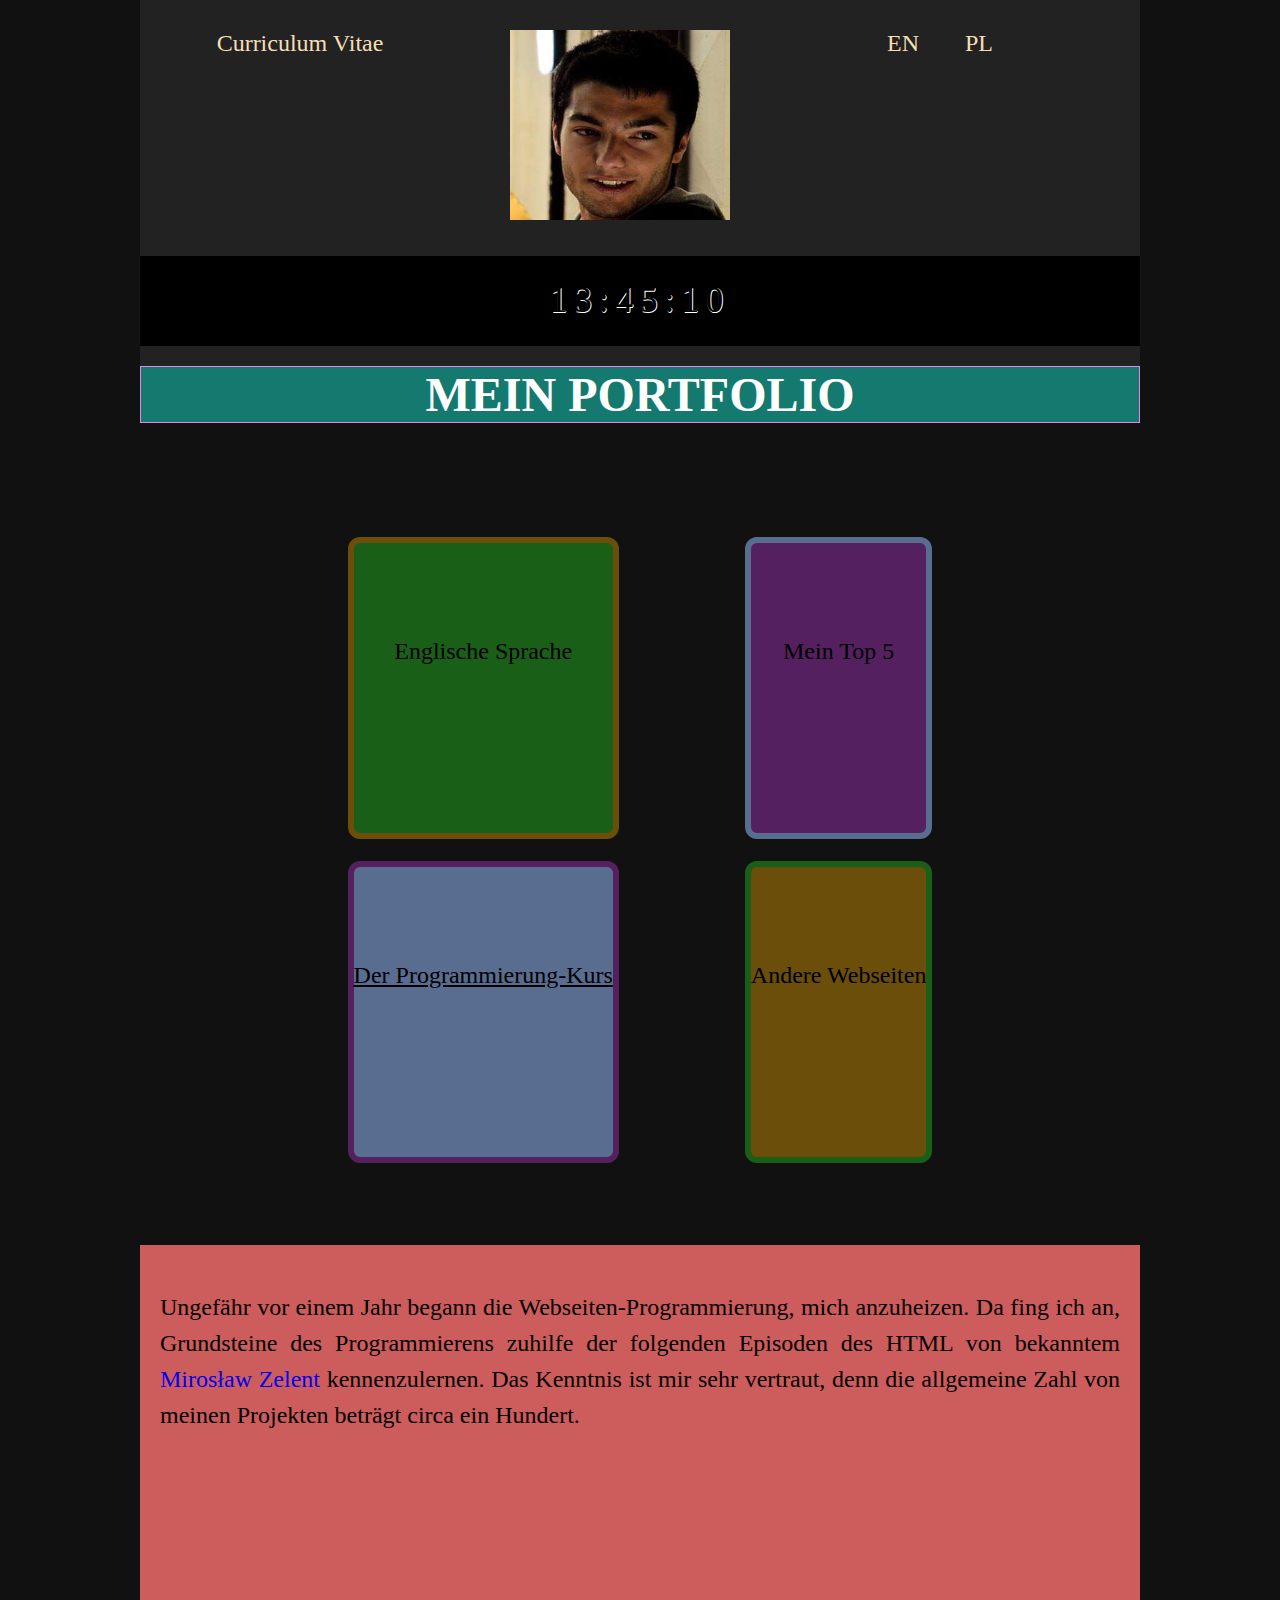
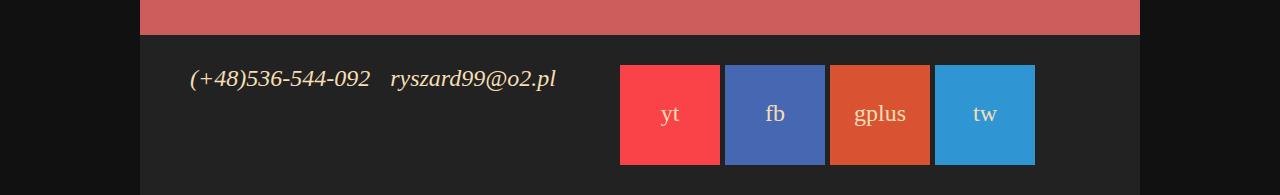
==== de-course.html @ aa31dc60 "A new project" ====
<!DOCTYPE html>
<html lang="de">
<head>
    <meta charset="UTF-8" />
    <title>Mein Portfolio</title>
    <meta http-equiv="x-ua-compatible" content="ie=edge,chrome=1" />
    <meta name="keywords" content="YouTube, HTML, CSS, Programmierungskurs, Mirosław Zelent" />
    <meta name="description" content="W moim portfolio zebrałem podstawowe, krótkie informacje o dotychczasowej działalności jako programista - amator." />
    <link rel="stylesheet" href="portfolio.css" type="text/css" />
    <script src="portfolio.js" type="text/javascript"></script>
</head>
<body onload="clock()">
    <div id="container">
        <header>
            <div class="top">
                <a href="CV.pdf" target="_blank">
Curriculum Vitae                 
                </a>
            </div>
            
            <div class="top">
                <img src="IMG.jpg" alt="Mein Profilphoto bei Facebook." />
            </div>
            
            <div class="top">
                <a href="en-course.html" class="language">EN</a>
                <a href="course.html" class="language">PL</a>
            </div>
            <div style="clear: both;"></div>
            <div id="clock"></div>
            
            <a href="de-index.html">
                <h1>
Mein Portfolio                
                </h1>    
            </a>
        </header>
        
        <main>
            <article>
                <nav>
                    <div id="main-menu">
                        <div class="row">
                            <div class="option" id="one">
<a href="de-language.html">Englische Sprache</a>                           
                            </div>
                            <div class="option underline" id="two">
Der Programmierung-Kurs                            
                            </div>    
                        </div>
                        
                        <div class="row">
                            <div class="option" id="three">
<a href="de-top.html">Mein Top 5</a>                            
                            </div>
                            <div class="option" id="four">
<a href="de-others.html">Andere Webseiten</a>                            
                            </div>    
                        </div>
                    </div>
                </nav>
                
                <section>
                    <div id="content">
                        <p>
Ungefähr vor einem Jahr begann die Webseiten-Programmierung, mich anzuheizen. Da fing ich an, Grundsteine des Programmierens zuhilfe der folgenden Episoden des HTML von bekanntem <a href="https://miroslawzelent.pl/" target="_blank">Mirosław Zelent</a> kennenzulernen. Das Kenntnis ist mir sehr vertraut, denn die allgemeine Zahl von meinen Projekten beträgt circa ein Hundert.                   
                        </p>
                    </div>
                </section>
            </article>
        </main>
        
        <footer>
            <header>
                <div class="contact">
                    <address>
                        <a href="tel:+48536544092" target="_blank">
                        (+48)536-544-092
                        </a>
                        <a href="mailto:ryszard99@o2.pl" target="_blank">
                        ryszard99@o2.pl
                        </a>
                    </address>
                </div>
            
                <div class="contact">
                    <div class="yt"><a href="https://youtube.com/@ryszardmochalski6471?si=hR82lSccPaDCHj8j" target="_blank">yt</a></div>
                    <div class="fb"><a href="https://www.facebook.com/ryszard.mochalski.5" target="_blank">fb</a></div>
                    <div class="gplus"><a href="https://plus.google.com" target="_blank">gplus</a></div>
                    <div class="tw"><a href="https://x.com" target="_blank">tw</a></div>
                    <div style="clear: both;"></div>
                </div>
                <div style="clear: both;"></div>
            </header>
        </footer>
    </div>    
</body>
</html>
---- portfolio.css ----
body 
{
   background-color: #111; 
   text-align: center;
   font-size: 24px;
   margin: 0;
}

#container
{
    width: 1000px;
    margin-left: auto;
    margin-right: auto;
}

h1
{
    background-color: #14796f;
    text-transform: uppercase;
    border-top: .1px solid violet;
    border-bottom: 1.145px solid violet;
    border-right: 1.145px solid violet;
    border-left: 1.145px solid violet;
    margin-top: 20px;
    color: #fff;
}

.yt
{
    background-color: #f94348;
    width: 100px;
    height: 100px;
    line-height: 4;
    margin-right: 5px;
}

.yt > a
{
    display: block;
    width: 100px;
    height: 100px;
}

.tw > a
{
    display: block;
    width: 100px;
    height: 100px;
}

.fb > a
{
    display: block;
    width: 100px;
    height: 100px;
}

.gplus > a
{
    display: block;
    width: 100px;
    height: 100px;
}

.tw
{
    background-color: #3095d3;
    width: 100px;
    height: 100px;
    line-height: 4;
}

.fb
{
    background-color: #4668b3;
    width: 100px;
    height: 100px;
    line-height: 4;
    margin-right: 5px;
}

.gplus
{
    background-color: #d95333;
    width: 100px;
    height: 100px;
    line-height: 4;
    margin-right: 5px;
}

.contact,
.yt,
.fb,
.tw,
.gplus
{
    float: left;
}

#clock
{
    background-color: #000;
    text-shadow:
    .5px 1px 0 white,
    0 0 0,
    0 0 0,
    1px -.5px 0 white;
    padding: 25px;
    letter-spacing: 7px;
    font-size: 35px;
}

.option
{
    height: 290px;  
    margin: 22px 0;
    line-height: 9;    
    border-radius: 12px;
}

.row
{
    display: inline-block;
    margin: 60px;
}

#one
{
    background-color: #1a5f18;
    border: 6px solid #6a4e09;
}

#one > a:hover
{
    background-color: #6a4e09;
}

#two
{
    background-color: #586d8f;
    border: 6px solid #55205f;    
}

#two > a:hover
{
   background-color: #55205f;    
}

#three
{
    background-color: #55205f;
    border: 6px solid #586d8f;
}

#three > a:hover
{
    background-color: #586d8f;
}

#four
{
    background-color: #6a4e09;
    border: 6px solid #1a5f18;
}

#four > a:hover
{
    background-color: #1a5f18;
}

.contact > address > a
{
    margin-right: 14px;
}

.contact a
{
    color: wheat;
}

.contact a:hover
{
    font-weight: 900;
}

.contact
{
    width: 480px;
    padding: 30px 0;
}

header
{
    background-color: #222;
}

#content
{
    background-color: indianred;
    padding: 20px;
    height: 350px;
}

#content > p
{
    text-align: justify;
    line-height: 1.5;
}

.option > a
{
    color: black;
    display: block;
    height: 290px;
    transition: all 1.2s ease-in-out;
}

a
{
    text-decoration: none;
}

.option.underline
{
    text-decoration: underline;
}

.top 
{
    float: left;
    width: 320px;
    padding: 30px 0;
}

.top a
{
    color: wheat;
    display: inline-block;    
}

.top img
{
    display: inline-block;
    width: 220px;
    height: 190px;
}

a.language
{
    margin: 0 20px;
}
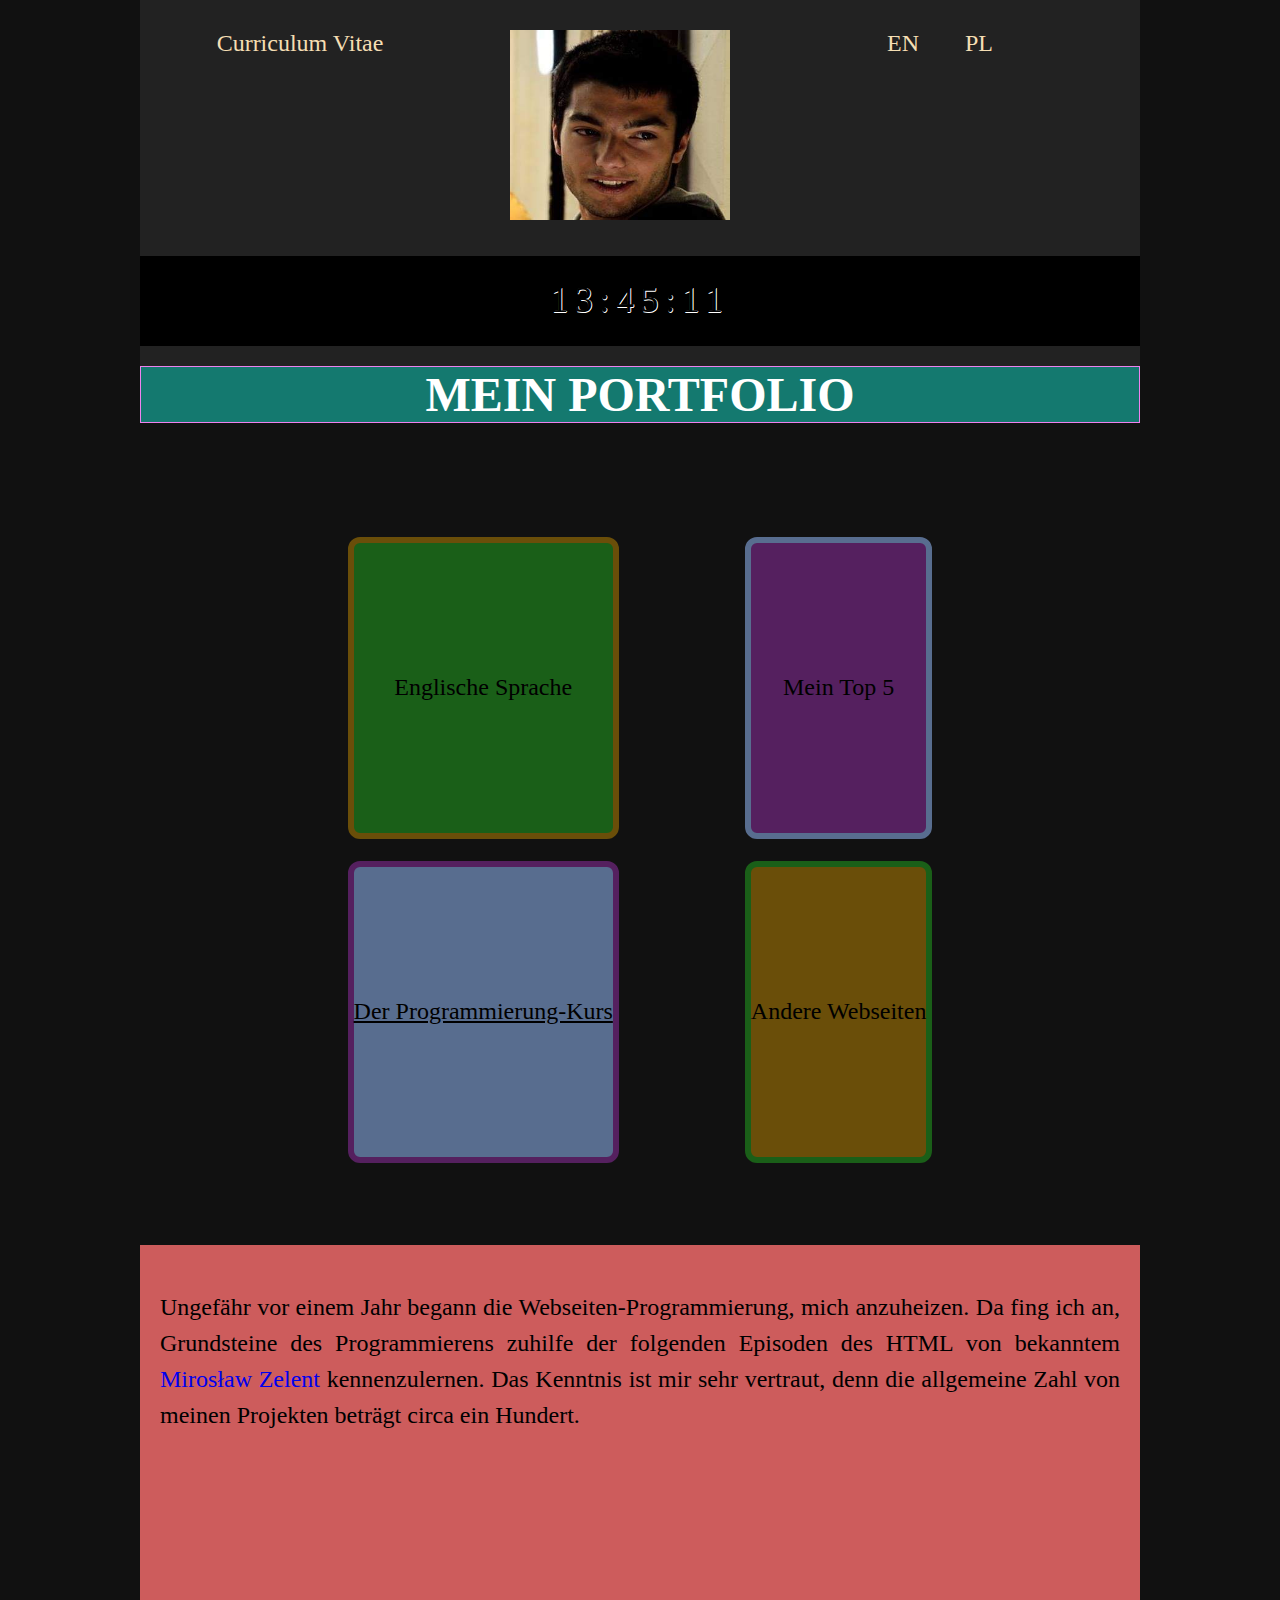
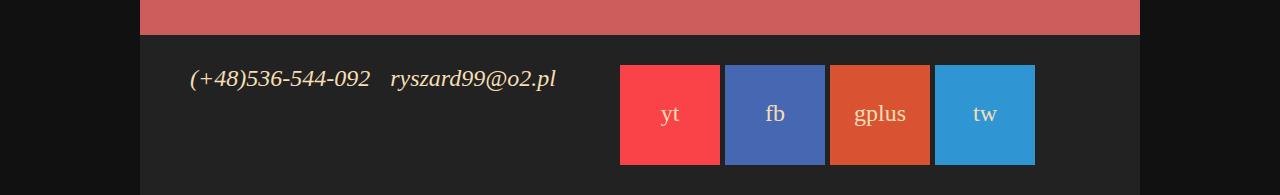
==== commit 5d639fd0: "Update de-course.html" ====
--- a/de-course.html
+++ b/de-course.html
@@ -5,7 +5,7 @@
     <title>Mein Portfolio</title>
     <meta http-equiv="x-ua-compatible" content="ie=edge,chrome=1" />
     <meta name="keywords" content="YouTube, HTML, CSS, Programmierungskurs, Mirosław Zelent" />
-    <meta name="description" content="W moim portfolio zebrałem podstawowe, krótkie informacje o dotychczasowej działalności jako programista - amator." />
+    <meta name="description" content="Die dem Programierungskurs durch Mirosław Zelent gewidmete polnische Webseite im Rahmen meines Portfolio." />
     <link rel="stylesheet" href="portfolio.css" type="text/css" />
     <script src="portfolio.js" type="text/javascript"></script>
 </head>
--- a/portfolio.css
+++ b/portfolio.css
@@ -17,7 +17,7 @@
 {
     background-color: #14796f;
     text-transform: uppercase;
-    border-top: .1px solid violet;
+    border-top: 1px solid violet;
     border-bottom: 1.145px solid violet;
     border-right: 1.145px solid violet;
     border-left: 1.145px solid violet;
@@ -114,7 +114,7 @@
 {
     height: 290px;  
     margin: 22px 0;
-    line-height: 9;    
+    line-height: 12;    
     border-radius: 12px;
 }
 
